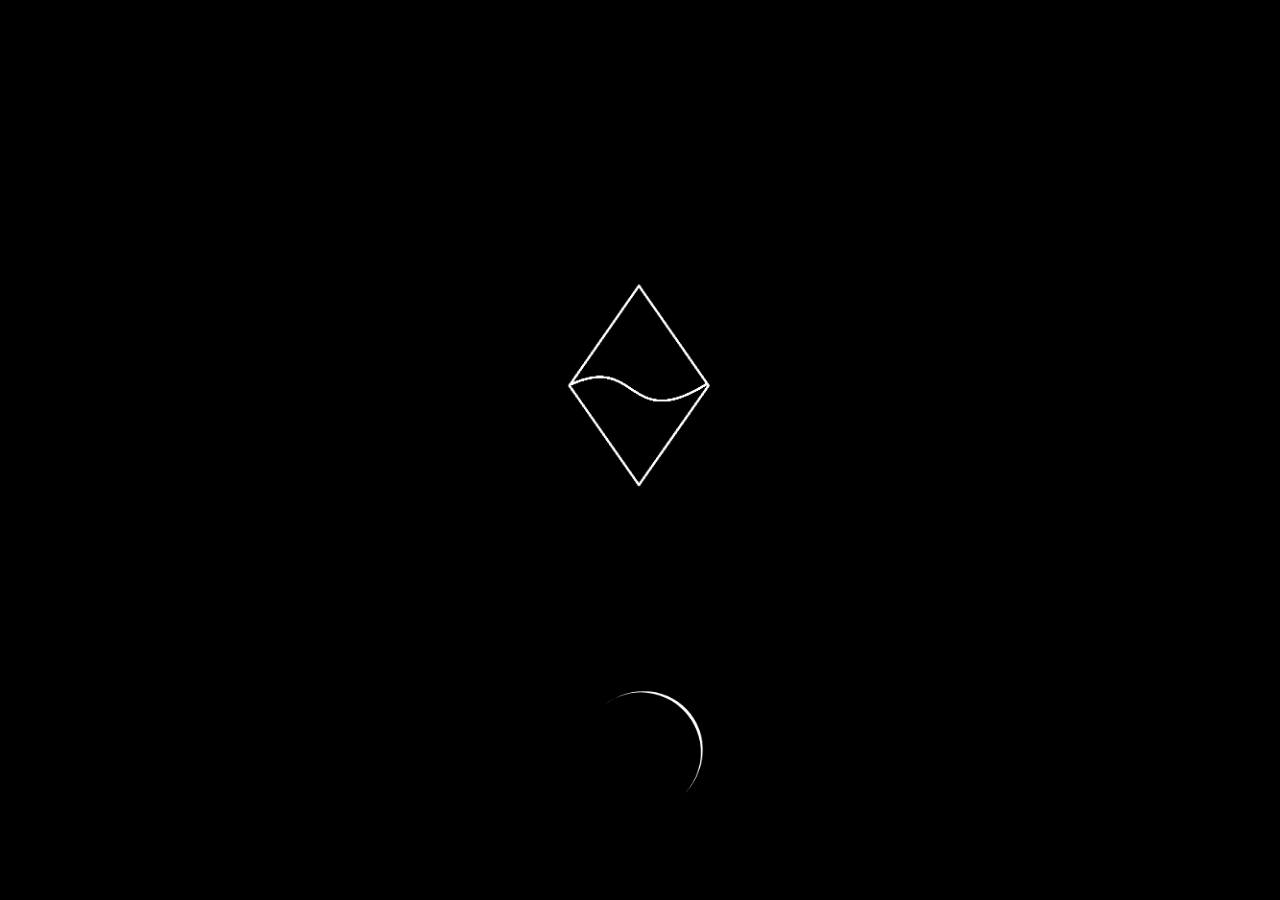
==== index.html @ fe5ac0c5 "Add files via upload" ====
<html>
  <head>
    <meta http-equiv="refresh" content="7;url=lockscreen.html" />

    <title>Startup</title>
    <style>
      body {
        background-color: black;
      }
      .windows {
  position: absolute;
  top: 25%;
  width: 99%;
  text-align: center;
  font-size: 18px;
}
      .spinning {
  position: absolute;
  top: 75%;
  width: 99%;
  text-align: center;
  font-size: 18px;
}
    </style>
  </head>
  
  <body>
      <div class="windows">
        <img src="system/images/sys_logo.png" width="500px" alt="Windows" />
    </div>
        <div class="spinning">
        <img src="system/images/loading.gif" width="150px" alt="Windows" />
    </div>

  </body>
</html>
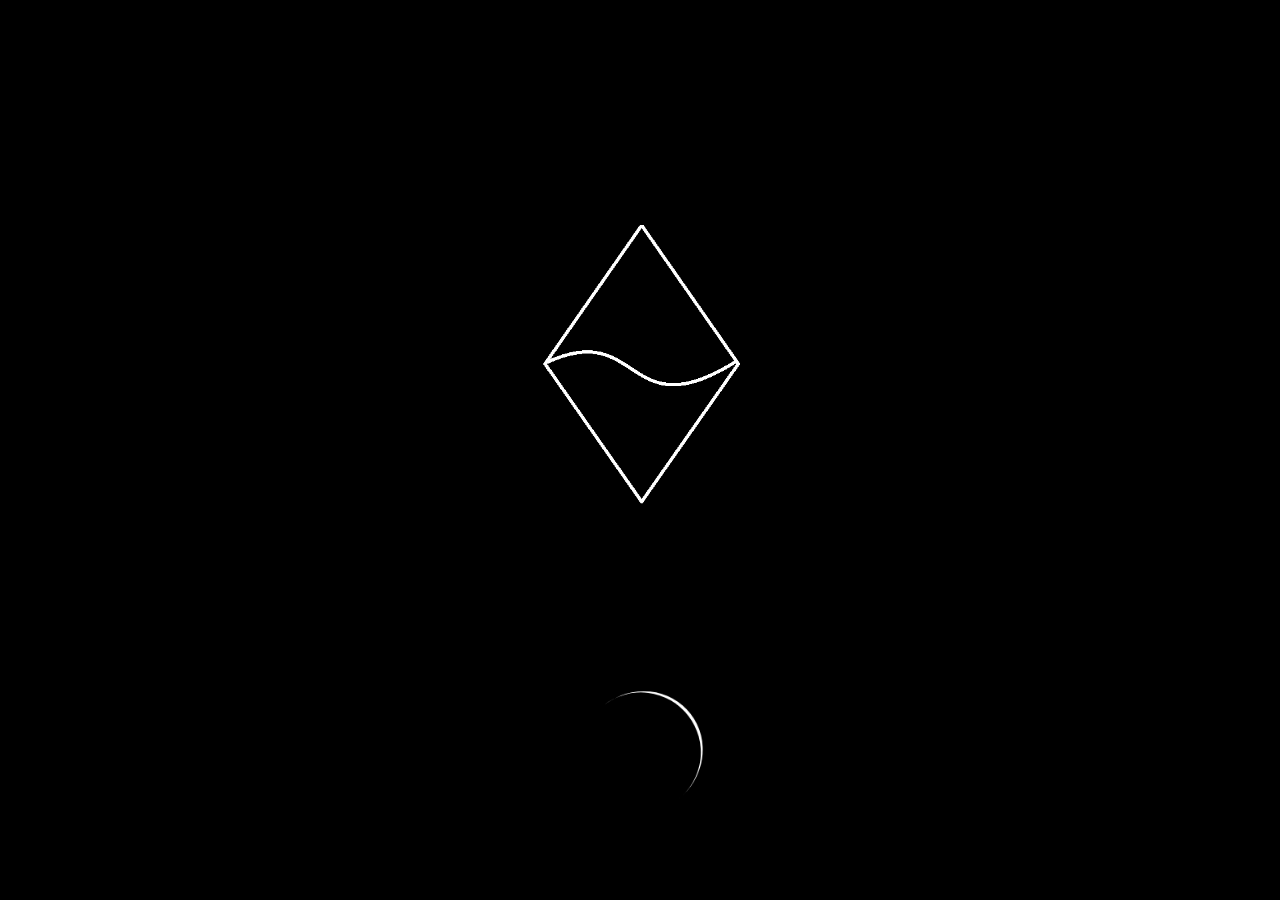
==== commit 2e0cfd80: "Update index.html" ====
--- a/index.html
+++ b/index.html
@@ -7,14 +7,14 @@
       body {
         background-color: black;
       }
-      .windows {
+      .startlogo {
   position: absolute;
   top: 25%;
   width: 99%;
   text-align: center;
   font-size: 18px;
 }
-      .spinning {
+      .loadinglogo {
   position: absolute;
   top: 75%;
   width: 99%;
@@ -25,11 +25,11 @@
   </head>
   
   <body>
-      <div class="windows">
-        <img src="system/images/sys_logo.png" width="500px" alt="Windows" />
+      <div class="startlogo">
+        <img src="system/images/sys_logo.png" width="200px" alt="" />
     </div>
-        <div class="spinning">
-        <img src="system/images/loading.gif" width="150px" alt="Windows" />
+        <div class="loadinglogo">
+        <img src="system/images/loading.gif" width="150px" alt="" />
     </div>
 
   </body>
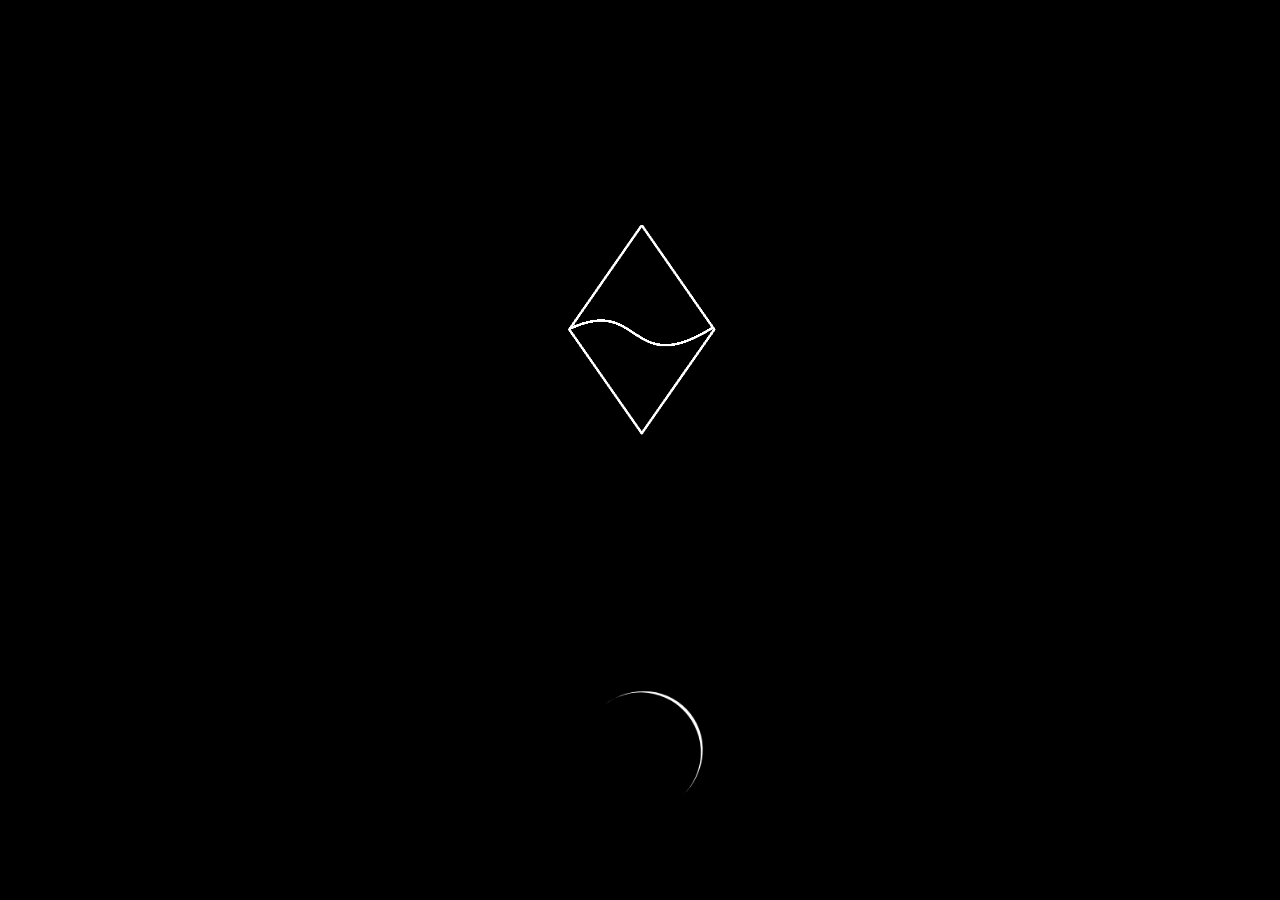
==== commit a84be315: "Update index.html" ====
--- a/index.html
+++ b/index.html
@@ -26,7 +26,7 @@
   
   <body>
       <div class="startlogo">
-        <img src="system/images/sys_logo.png" width="200px" alt="" />
+        <img src="system/images/sys_logo.png" width="150px" alt="" />
     </div>
         <div class="loadinglogo">
         <img src="system/images/loading.gif" width="150px" alt="" />
